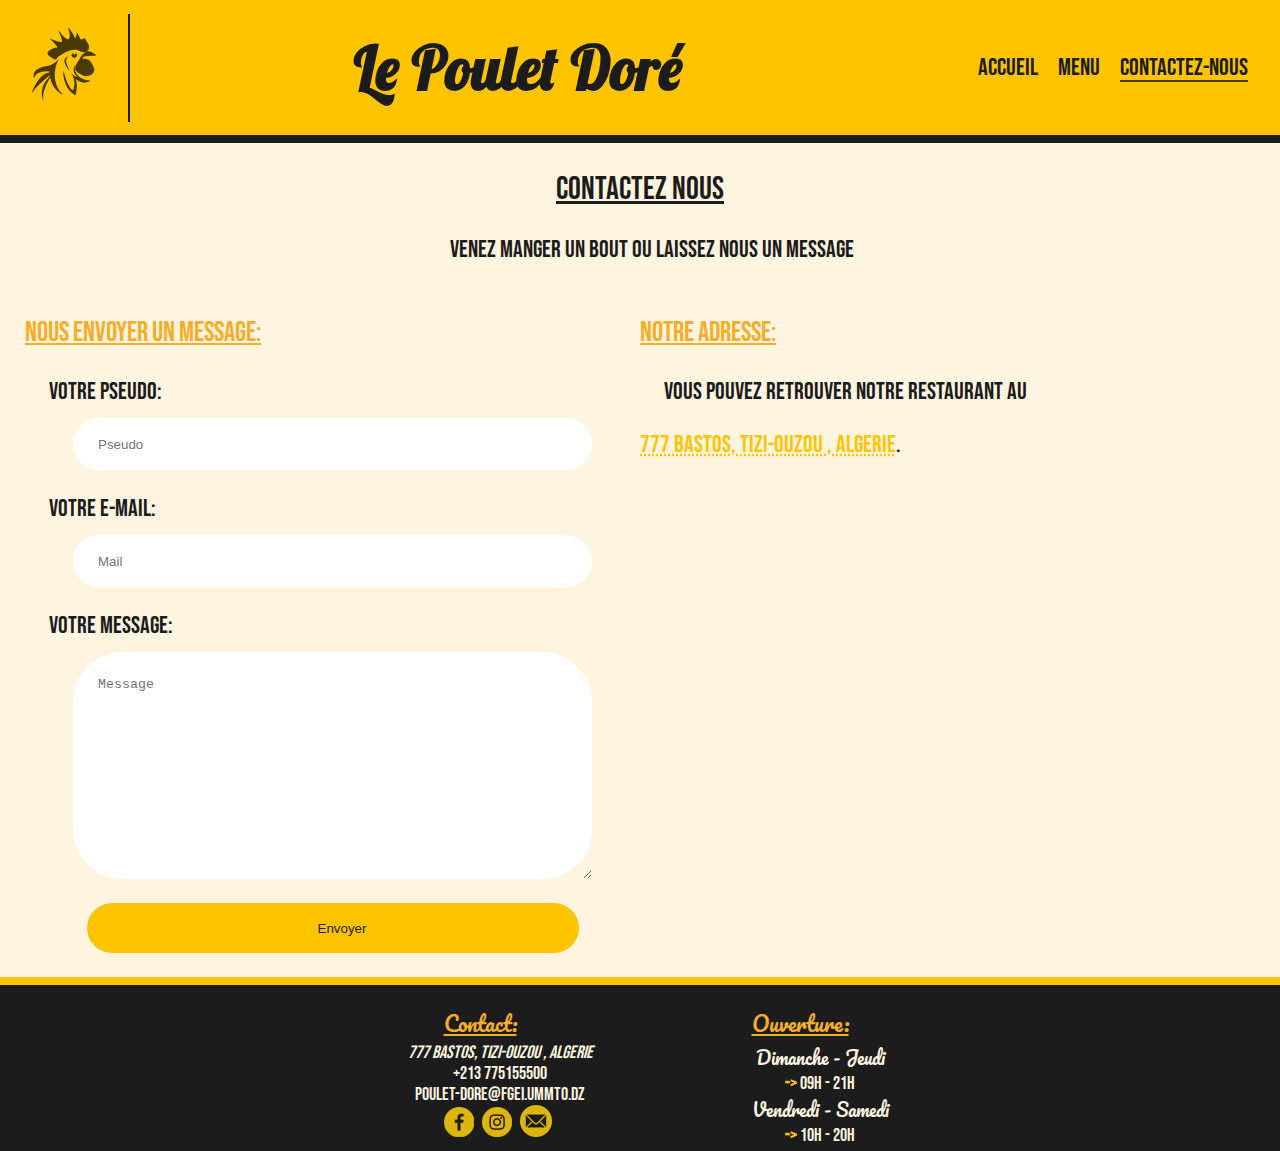
==== contact.html @ d04381cb "ajout d'un bouton" ====
<!DOCTYPE html>
<html lang="fr">

<head>
    <meta charset="UTF-8">
    <meta name="viewport" content="width=device-width, initial-scale=1.0">
    <link rel="stylesheet" href="style.css">
    <link rel="icon" href="images/logo_color.png" type="image/png">
    <title>Le Poulet Doré - Contactez nous</title>
</head>

<body>
    <header>
        <div class="left">
            <div class="logo">
                <a href="index.html" title="Appuyer pour pour aller à l'accueil">
                    <img src="images/logo.png" alt="Logo de notre restaurant">
                </a>
            </div>
            <hr>
        </div>

        <h1>Le Poulet Doré</h1>

        <nav>
            <ul>
                <li>
                    <a href="index.html">ACCUEIL</a>
                </li>
                <li>
                    <a href="menu.html">MENU</a>
                </li>
                <li>
                    <a class="selected" href="contact.html">CONTACTEZ-NOUS</a>
                </li>
            </ul>
        </nav>
    </header>

    <hr>

    <main>
        <section class="bienvenue">
            <h2>Contactez Nous</h2>
            <p>
                Venez manger un bout ou laissez nous un message
            </p>
        </section>

        <div class="contact">
            <section class="formulaire">
                <h3>Nous envoyer un message:</h3>
                <form action="recu.php">
                    <p>
                        <label for="username">Votre pseudo:</label>
                        <input name="username" type="text" placeholder="Pseudo">
                    </p>

                    <p>
                        <label for="mail">Votre e-mail:</label>
                        <input name="mail" type="text" placeholder="Mail">
                    </p>

                    <p>
                        <label for="message">Votre message:</label>
                        <textarea name="message" type="text" cols="5" placeholder="Message"></textarea>
                    </p>
                    <p>
                        <input type="button" value="Envoyer">
                    </p>
                </form>
            </section>

            <section class="emplacement">
                <h3>Notre adresse:</h3>
                <p>
                    Vous pouvez retrouver notre restaurant au <address> 777 bastos, Tizi-Ouzou , Algerie</address>.
                </p>
                <iframe id="map"
                    src="https://www.google.com/maps/embed?pb=!1m18!1m12!1m3!1d3199.100092275099!2d4.0558063!3d36.6961326!2m3!1f0!2f0!3f0!3m2!1i1024!2i768!4f13.1!3m3!1m2!1s0x128dc816c66438fb%3A0x390274960dacce78!2sD%C3%A9partement%20d&#39;informatique!5e0!3m2!1sfr!2sdz!4v1714844909234!5m2!1sfr!2sdz"
                    style="border:0;" allowfullscreen="" loading="lazy"
                    referrerpolicy="no-referrer-when-downgrade">
                </iframe>
            </section>
        </div>
    </main>

    <hr class="footer">

    <footer>
        <section class="contact">
            <h3>Contact:</h3>
            <ul>
                <li>
                    <a href="contact.html#map">
                        <address> 777 bastos, Tizi-Ouzou , Algerie</address>
                    </a>
                </li>
                <li>
                    +213 775155500
                </li>
                <li>
                    <a href="mailto:pouletdore@fgeiummto.dz" target="_blank">poulet-dore@fgei.ummto.dz</a>
                </li>
                <li class="social-icons">
                    <a href="https://fr-fr.facebook.com/login" target="_blank">
                        <img src="images/facebook.png" alt="Facebook">
                    </a>
                </li>
                <li class="social-icons">
                    <a href="https://www.instagram.com/accounts/login" target="_blank">
                        <img src="images/insta.png" alt="Instagram">
                    </a>
                </li>
                <li class="social-icons">
                    <a href="https://www.linkedin.com/login/fr" target="_blank">
                        <img src="images/gmail.png" alt="LinkedIn">
                    </a>
                </li>
            </ul>
        </section>
        <section class="horraire">
            <h3>Ouverture:</h3>
            <ul>
                <li class="semaine">
                    Dimanche - Jeudi
                </li>
                <li class="semaine">
                    <strong>-></strong> 09h - 21h
                </li>
                <li class="weekend">
                    Vendredi - Samedi
                </li>
                <li class="weekend">
                    <strong>-></strong> 10h - 20h
                </li>
            </ul>
        </section>
    </footer>
</body>

</html>
---- style.css ----
@import url('https://fonts.googleapis.com/css2?family=Bebas+Neue&family=Lobster&display=swap');
@import url('https://fonts.googleapis.com/css2?family=Pacifico&display=swap');

body {
    margin: 0;
    padding: 0;

    font-family: 'Bebas Neue', sans-serif;
    font-size: x-large;
    font-weight: normal;
    font-style: normal;
    color: #1c1c1c;
    background: #fff4e0;
    text-decoration: none;
}

header {
    display: flex;

    justify-content: space-between;

    background: #ffc400;
    width: 100%;
}

header h1 {
    font-style: normal;
    font-weight: bold;
    font-family: 'Lobster', sans-serif;
    margin: auto;
}

header nav {
    margin: auto 24px;
}

header nav li {
    display: inline;
    font-size: 24px;
    margin: 4px;
    padding: 4px;
}

header nav a {
    display: inline-block;
    position: relative;
    transition: 0.3s ease-in-out transform;
}

header nav a::after {
    content: '';
    position: absolute;

    bottom: 0;
    left: 50%;

    background: #000;
    width: 0;
    height: 2px;
    opacity: 0.7;

    transition: 0.3s ease-in-out width, 0.3s ease-in-out left;
}

header nav a:hover {
    text-decoration: none;
    transform: translateY(-3px);
}

header nav a:hover::after {
    width: 100%;
    left: 0;
}

header nav a.selected::after {
    width: 100%;
    left: 0;
}

header .left {
    display: flex;

    align-items: center;
}

header .left hr {
    padding: 0;
    height: 80%;
    border-right: 2px solid #1c1c1c;
}

main .slogan {
    position: relative;
    background: url(images/background_home.jpg);
    background-size: cover;
    background-position: center;
    background-repeat: no-repeat;
}

main .slogan div {
    display: flex;
    justify-content: center;
    text-align: center;

    width: 100%;
    
    backdrop-filter: blur(0);
    opacity: 0;
    transition: ease-out 1s opacity, ease-out 1s backdrop-filter;
    padding:200px 0;    
}

main .slogan:hover div, .slogan:hover .download{
    opacity: 1;
    backdrop-filter: blur(5px);
}
main .slogan .download {
    position: absolute;
    right: 0;
    bottom: 0;
    margin: 8px;
    opacity: 0;
    transition: ease-out 1s opacity;
}

main .presentation {
    margin: 24px;
}

main .presentation .contenu {
    display: grid;
}

main .presentation .contenu>section {
    margin: 12px;
    padding: 24px;
}


main .bienvenue {
    text-align: center;
}

main .contact {
    display: grid;
    margin: 25px;
}

main .contact .formulaire input,
main .contact .formulaire textarea {
    display: block;
    margin: 12px auto;
    width: 80%;
    padding-left: 25px;

    border: none;
    outline: none;

    color: #666;
    border-radius: 50px;
}

main .contact .formulaire input {
    height: 50px;
    font-weight: 500;
}

main .contact .formulaire input[type="button"] {
    color: #1c1c1c;
    background: #ffc400;
}

main .contact .formulaire textarea {
    height: 200px;
    padding-top: 25px;
}

main .contact .emplacement address{
    display: inline;

    text-decoration: dotted underline;
    color: #ffc400;
    font-style: normal;
}

main.menu {
    padding: 24px;
}

main.menu h2,
main.menu h3,
main.menu summary {
    text-align: center;
    font-family: 'Pacifico', cursive, sans-serif;
}

main.menu details summary::marker {
    display: none;
    content: "+";
    color: #1c1c1c;
}

main.menu details[open] summary::marker {
    display: none;
    content: "-";
}

main.menu summary {
    color: #f5ae2b;
    text-decoration: none;
}

main.menu details hr {
    width: 80%;
    margin: auto;
    height: 2px;
}

main.menu .bienvenue h3 {
    font-size: 30px;
    text-decoration: none;

    position: relative;
    top: 30px;
}

main.menu .bienvenue h3::before,
main.menu .bienvenue h3::after {
    content: "-";
}

main.menu .bienvenue em {
    display: block;
    color: #1c1c1c;
    font-family: 'Lobster', sans-serif;
    font-style: normal;
    font-size: 55px;

    position: relative;
    bottom: 25px;
}

footer {
    display: grid;

    background: #1c1c1c;
    font-size: large;
    color: #fff4e0;
}

footer a {
    color: #fff4e0;
}

footer h3 {
    font-family: 'Pacifico', cursive, sans-serif;
}

footer ul,
footer h3 {
    text-align: center;
    margin: 0;
}

footer p {
    text-indent: 0;
}

footer section {
    margin: 20px auto 5px;
}

footer .contact .social-icons {
    display: inline-block;
    margin-right: 5px;
}

footer .horraire ul>li:nth-child(2n+1) {
    font-family: 'Pacifico', cursive, sans-serif;
}

h2,
h3, summary {
    font-style: normal;
    font-weight: 500;
    text-decoration: underline;
}

h2 {
    font-size: xx-large;
}

h3, em {
    color: #f5ae2b;
}

em {
    font-style: oblique;
    font-weight: bold;
}

strong {
    color: #ffc400;
    font-weight: bold;
}

p {
    text-indent: 24px;
}

a {
    color: #1c1c1c;
    text-decoration: none;
}

a:hover {
    opacity: 0.7;
    text-decoration: underline;
}

hr {
    border: none;
    height: 8px;
    margin: 0;

    background: #1c1c1c;
}

hr.footer {
    background: #ffc400;
}

ul {
    list-style-type: none;
}

/* Laptops et Ordinateurs de bureaux */
@media only screen and (min-width: 992px) {
    header h1 {
        font-size: 60px;
    }

    main .presentation .contenu {
        grid-template-columns: auto auto auto;
    }

    main .a-propos,
    main .specialite {
        border-right: 2px #1c1c1c solid;
    }

    main .slogan div {
        font-size: 45px;
    }

    main .contact {
        grid-template-columns: 25% 25% 25% 25%;
        
        margin: 0 25px;
    }

    main .contact .formulaire {
        grid-column: 1 / 3;
    }

    main .contact .emplacement {
        grid-column: 3 / 5;
    }

    main .contact .emplacement #map {
        width: 600px;
        height: 400px;
    }

    footer {
        grid-template-columns: 25% 25% 25% 25%;
    }
    
    footer .contact {
        grid-column: 2 / 3;
    }

    footer .horraire {
        grid-column: 3 / 4;
    }
}

/* Tablettes et grand telephones */
@media only screen and (min-width: 750px) and (max-width: 992px) {
    header h1 {
        font-size: 45px;
    }

    header nav{
        display: none;
    }
    
    main .presentation .contenu {
        grid-template-columns: auto auto;
    }

    main .a-propos {
        border-right: 2px #1c1c1c solid;
    }

    main .evenement {
        border-top: 2px #1c1c1c solid;
        grid-column: 1/3;
    }

    main .slogan div {
        font-size: 45px;
    }

    main .contact {
        grid-template-columns: auto;
        
        margin-left: 25%;
    }

    main .contact .emplacement #map {
        width: 300px;
        height: 300px;
    }

    footer {
        grid-template-columns: auto auto;
    }
}

/* Petit telephones */
@media only screen and (max-width: 750px) {
    header h1 {
        font-size: 40px;
    }

    header nav{
        display: none;
    }

    header .left img{
        max-width: 72px;
        max-height: auto;
    }

    main .presentation .contenu {
        grid-template-columns: auto;
    }

    main .a-propos {
        border-bottom: 2px #1c1c1c solid;
    }

    main .evenement {
        border-top: 2px #1c1c1c solid;
    }

    main .slogan div {
        font-size: 30px;
    }

    main .contact {
        grid-template-columns: auto;
        
        margin-left: 5%;
    }

    main .emplacement #map {
        width: 350px;
        height: 350px;
    }

    footer {
        grid-template-columns: auto;
    }
}
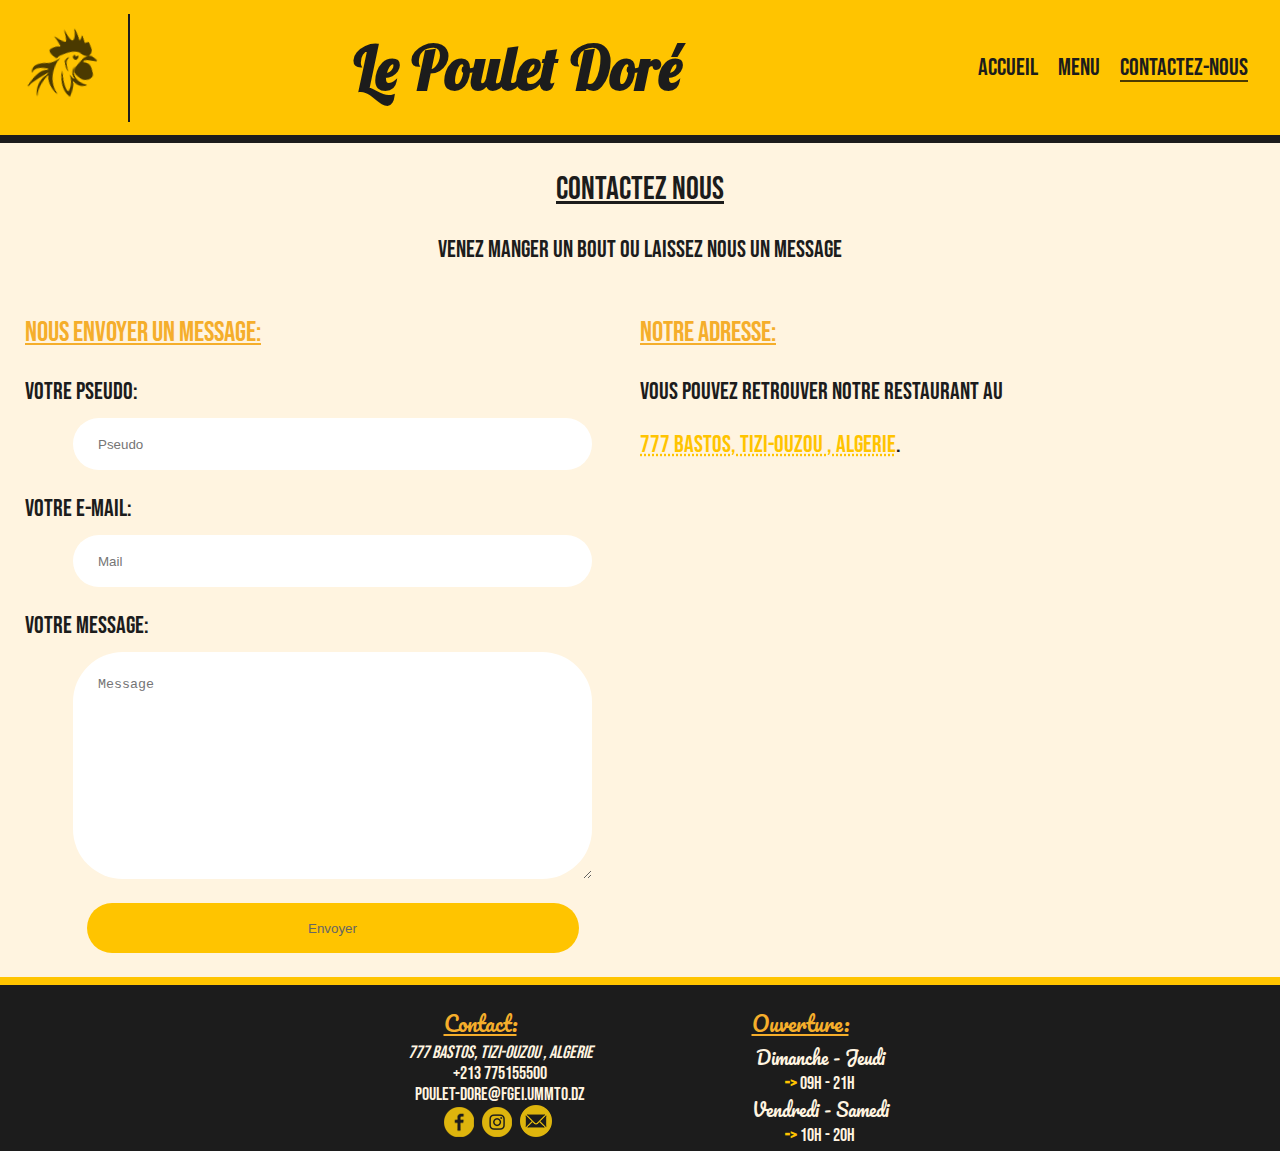
==== commit c69f08f7: "Ajout d'une nav barre pour telephone" ====
--- a/contact.html
+++ b/contact.html
@@ -21,8 +21,13 @@
         </div>
 
         <h1>Le Poulet Doré</h1>
+<nav class="small-device">
+    <div class="element"></div>
+    <div class="element"></div>
+    <div class="element"></div>
+</nav>
 
-        <nav>
+<nav class="big-device">
             <ul>
                 <li>
                     <a href="index.html">ACCUEIL</a>
@@ -50,7 +55,7 @@
         <div class="contact">
             <section class="formulaire">
                 <h3>Nous envoyer un message:</h3>
-                <form action="recu.php">
+                <form action="recu.html" method="get">
                     <p>
                         <label for="username">Votre pseudo:</label>
                         <input name="username" type="text" placeholder="Pseudo">
@@ -66,7 +71,7 @@
                         <textarea name="message" type="text" cols="5" placeholder="Message"></textarea>
                     </p>
                     <p>
-                        <input type="button" value="Envoyer">
+                        <input type="submit" value="Envoyer">
                     </p>
                 </form>
             </section>
--- a/style.css
+++ b/style.css
@@ -1,5 +1,9 @@
 @import url('https://fonts.googleapis.com/css2?family=Bebas+Neue&family=Lobster&display=swap');
 @import url('https://fonts.googleapis.com/css2?family=Pacifico&display=swap');
+
+html {
+    scroll-behavior: smooth;
+}
 
 body {
     margin: 0;
@@ -30,15 +34,24 @@
     margin: auto;
 }
 
-header nav {
-    margin: auto 24px;
-}
-
-header nav li {
-    display: inline;
-    font-size: 24px;
-    margin: 4px;
-    padding: 4px;
+header .left {
+    display: flex;
+    align-items: center;
+}
+
+header .left img {
+    transform: rotateY(0);
+    transition: transform ease-out .5s;
+}
+
+header .left img:hover {
+    transform: rotate(370deg);
+}
+
+header .left hr {
+    padding: 0;
+    height: 80%;
+    border-right: 2px solid #1c1c1c;
 }
 
 header nav a {
@@ -62,6 +75,11 @@
     transition: 0.3s ease-in-out width, 0.3s ease-in-out left;
 }
 
+header nav a.selected::after {
+    width: 100%;
+    left: 0;
+}
+
 header nav a:hover {
     text-decoration: none;
     transform: translateY(-3px);
@@ -72,55 +90,40 @@
     left: 0;
 }
 
-header nav a.selected::after {
-    width: 100%;
-    left: 0;
-}
-
-header .left {
-    display: flex;
-
-    align-items: center;
-}
-
-header .left hr {
-    padding: 0;
-    height: 80%;
-    border-right: 2px solid #1c1c1c;
-}
-
 main .slogan {
-    position: relative;
-    background: url(images/background_home.jpg);
+    background: url(images/background-home2.png);
     background-size: cover;
     background-position: center;
     background-repeat: no-repeat;
+
+    position: relative;
+
 }
 
 main .slogan div {
-    display: flex;
-    justify-content: center;
+
     text-align: center;
 
-    width: 100%;
-    
     backdrop-filter: blur(0);
     opacity: 0;
     transition: ease-out 1s opacity, ease-out 1s backdrop-filter;
-    padding:200px 0;    
-}
-
-main .slogan:hover div, .slogan:hover .download{
+    padding: 200px 0;
+}
+
+main .slogan:hover div,
+.slogan:hover .download {
     opacity: 1;
     backdrop-filter: blur(5px);
-}
+
+}
+
 main .slogan .download {
     position: absolute;
-    right: 0;
-    bottom: 0;
-    margin: 8px;
+    ;
+    bottom: 4px;
+    right: 4px;
     opacity: 0;
-    transition: ease-out 1s opacity;
+    transition: ease-out 1s opacity, ease-out 1s backdrop-filter;
 }
 
 main .presentation {
@@ -135,7 +138,6 @@
     margin: 12px;
     padding: 24px;
 }
-
 
 main .bienvenue {
     text-align: center;
@@ -165,17 +167,27 @@
     font-weight: 500;
 }
 
-main .contact .formulaire input[type="button"] {
-    color: #1c1c1c;
-    background: #ffc400;
-}
+
 
 main .contact .formulaire textarea {
     height: 200px;
     padding-top: 25px;
 }
 
-main .contact .emplacement address{
+main.recu {
+    padding: 8% 0;
+}
+
+main.recu p {
+    width: 83%;
+    padding: 10px 20px;
+    margin: 25px;
+    background: #f5ae2b;
+
+    border-radius: 25px;
+}
+
+main .contact .emplacement address {
     display: inline;
 
     text-decoration: dotted underline;
@@ -183,8 +195,58 @@
     font-style: normal;
 }
 
-main.menu {
-    padding: 24px;
+main .contact .emplacement #map {
+    border-radius: 25px;
+}
+
+main.menu .propositions {
+    display: flex;
+    flex-direction: column;
+}
+
+main.menu .propositions input[type="number"] {
+    margin: 8px;
+    width: 15px;
+    padding: 8px;
+    text-align: center;
+
+    -moz-appearance: textfield;
+    appearance: textfield;
+    background: #fff;
+
+    outline: none;
+    border: none;
+    border-radius: 25px;
+
+    position: relative;
+    bottom: 3px;
+}
+
+main.menu .propositions input[type="number"]::-webkit-inner-spin-button,
+main.menu .propositions input[type="number"]::-webkit-outer-spin-button {
+    -webkit-appearance: none;
+}
+
+main.menu .propositions input[type="submit"] {
+    position: relative;
+    left: calc(50% - 70px);
+}
+
+main.menu details em {
+    display: block;
+    font-size: 15px;
+    font-family: 'Pacifico', cursive, sans-serif;
+    font-style: normal;
+}
+
+main.menu details em::before {
+    content: "(";
+    font-family: 'Lobster', sans-serif;
+}
+
+main.menu details em::after {
+    content: ")";
+    font-family: 'Lobster', sans-serif;
 }
 
 main.menu h2,
@@ -194,35 +256,52 @@
     font-family: 'Pacifico', cursive, sans-serif;
 }
 
+main.menu details summary {
+    color: #f5ae2b;
+    transition: .5s ease-in-out transform;
+    cursor: pointer;
+    text-decoration: none;
+}
+
+main.menu details summary:hover {
+    transform: translateY(-5px);
+}
+
 main.menu details summary::marker {
-    display: none;
     content: "+";
     color: #1c1c1c;
 }
 
 main.menu details[open] summary::marker {
-    display: none;
     content: "-";
 }
 
-main.menu summary {
-    color: #f5ae2b;
-    text-decoration: none;
-}
-
-main.menu details hr {
-    width: 80%;
-    margin: auto;
-    height: 2px;
+main.menu details li {
+    display: flex;
+    justify-content: space-between;
+
+    margin-right: 24px;
+}
+
+main.menu .bienvenue {
+    background: #fff4e0;
+    position: relative;
+
+    margin: 30px 0;
+    height: 100px;
 }
 
 main.menu .bienvenue h3 {
     font-size: 30px;
     text-decoration: none;
-
-    position: relative;
-    top: 30px;
-}
+    position: absolute;
+    margin: 0;
+
+    top: 0;
+    left: calc(50% - 86px);
+}
+
+
 
 main.menu .bienvenue h3::before,
 main.menu .bienvenue h3::after {
@@ -236,8 +315,9 @@
     font-style: normal;
     font-size: 55px;
 
-    position: relative;
-    bottom: 25px;
+    position: absolute;
+    left: calc(50% - 122px);
+    bottom: 0;
 }
 
 footer {
@@ -249,7 +329,7 @@
 }
 
 footer a {
-    color: #fff4e0;
+    color: inherit;
 }
 
 footer h3 {
@@ -262,10 +342,6 @@
     margin: 0;
 }
 
-footer p {
-    text-indent: 0;
-}
-
 footer section {
     margin: 20px auto 5px;
 }
@@ -280,7 +356,8 @@
 }
 
 h2,
-h3, summary {
+h3,
+summary {
     font-style: normal;
     font-weight: 500;
     text-decoration: underline;
@@ -290,7 +367,8 @@
     font-size: xx-large;
 }
 
-h3, em {
+h3,
+em {
     color: #f5ae2b;
 }
 
@@ -304,8 +382,8 @@
     font-weight: bold;
 }
 
-p {
-    text-indent: 24px;
+strong.special {
+    text-decoration: underline;
 }
 
 a {
@@ -334,12 +412,53 @@
     list-style-type: none;
 }
 
+input[type="submit"] {
+    color: #1c1c1c;
+    background: #ffc400;
+    cursor: pointer;
+    display: block;
+
+    margin: 12px auto;
+    padding: 10px 25px;
+
+    border: none;
+    outline: none;
+    border-radius: 50px;
+}
+
+input[type="submit"]:hover {
+    background: #f5ae2b;
+}
+
+input[type="submit"]:active {
+    background: #f39f46;
+}
+
 /* Laptops et Ordinateurs de bureaux */
 @media only screen and (min-width: 992px) {
     header h1 {
         font-size: 60px;
     }
 
+    header .nav-container {
+        margin: auto 0;
+    }
+
+    header nav.big-device {
+        margin: auto 24px;
+    }
+
+    header nav.big-device li {
+        display: inline;
+        font-size: 24px;
+        margin: 4px;
+        padding: 4px;
+    }
+
+    nav.small-device {
+        display: none;
+    }
+
     main .presentation .contenu {
         grid-template-columns: auto auto auto;
     }
@@ -355,7 +474,7 @@
 
     main .contact {
         grid-template-columns: 25% 25% 25% 25%;
-        
+
         margin: 0 25px;
     }
 
@@ -368,14 +487,14 @@
     }
 
     main .contact .emplacement #map {
-        width: 600px;
+        width: 490px;
         height: 400px;
     }
 
     footer {
         grid-template-columns: 25% 25% 25% 25%;
     }
-    
+
     footer .contact {
         grid-column: 2 / 3;
     }
@@ -386,15 +505,84 @@
 }
 
 /* Tablettes et grand telephones */
-@media only screen and (min-width: 750px) and (max-width: 992px) {
+@media only screen and (min-width: 750px) and (max-width: 991px) {
     header h1 {
-        font-size: 45px;
-    }
-
-    header nav{
+        font-size: 40px;
+    }
+
+    header .nav-container {
+        position: relative;
+        width: 20%;
+    }
+
+    header nav.big-device {
         display: none;
-    }
-    
+        position: absolute;
+        z-index: 2;
+        top: 100%;
+        right: 20px;
+        background: #fff4e0;
+        width: 100%;
+        border-radius: 0 0 25px 25px;
+        text-align: center;
+    }
+
+    header nav.big-device ul {
+        margin: 5px;
+        padding: 5px;
+    }
+
+    header nav.big-device a {
+        margin: 7px 0;
+    }
+
+    header nav.small-device {
+        background-color: #fff4e0;
+        width: 100%;
+        height: 80%;
+        border-radius: 50px;
+        position: relative;
+        right: 20px;
+        transition: transform ease-in-out .1s;
+    }
+
+    header nav.small-device .element {
+        height: 14%;
+        width: 50%;
+        border-radius: 50px;
+        top: 10px;
+        position: relative;
+
+        margin: 10px auto;
+        background: #f5ae2b;
+
+        transition: transform ease-in-out .3s;
+    }
+
+    header nav.small-device:hover .element:first-child {
+        transform: translateY(5px);
+    }
+
+    header nav.small-device:hover .element:nth-child(3) {
+        transform: translateY(-5px);
+    }
+
+    header .nav-container:hover nav.small-device {
+        transform: translateY(10px);
+        border-radius: 25px 25px 0 0;
+    }
+
+    header .nav-container:hover nav.big-device {
+        display: block;
+        border-bottom: solid 1px #1c1c1c;
+        border-left: solid 1px #1c1c1c;
+    }
+
+    header .left img {
+        max-width: 72px;
+        max-height: auto;
+    }
+
     main .presentation .contenu {
         grid-template-columns: auto auto;
     }
@@ -414,13 +602,13 @@
 
     main .contact {
         grid-template-columns: auto;
-        
-        margin-left: 25%;
+
+        margin-left: 5%;
     }
 
     main .contact .emplacement #map {
-        width: 300px;
-        height: 300px;
+        width: 550px;
+        height: 400px;
     }
 
     footer {
@@ -429,16 +617,80 @@
 }
 
 /* Petit telephones */
-@media only screen and (max-width: 750px) {
+@media only screen and (max-width: 749px) {
     header h1 {
         font-size: 40px;
     }
 
-    header nav{
+    header .nav-container {
+        position: relative;
+        width: 20%;
+    }
+
+    header nav.big-device {
         display: none;
-    }
-
-    header .left img{
+        position: absolute;
+        z-index: 2;
+        top: 100%;
+        right: 20px;
+        background: #fff4e0;
+        width: 100%;
+        border-radius: 0 0 25px 25px;
+        text-align: center;
+    }
+
+    header nav.big-device ul {
+        margin: 5px;
+        padding: 5px;
+    }
+
+    header nav.big-device a {
+        margin: 7px 0;
+    }
+
+    header nav.small-device {
+        background-color: #fff4e0;
+        width: 100%;
+        height: 80%;
+        border-radius: 50px;
+        position: relative;
+        right: 20px;
+        transition: transform ease-in-out .1s;
+    }
+
+    header nav.small-device .element {
+        height: 14%;
+        width: 50%;
+        border-radius: 50px;
+        top: 10px;
+        position: relative;
+
+        margin: 10px auto;
+        background: #f5ae2b;
+
+        transition: transform ease-in-out .3s;
+    }
+
+    header nav.small-device:hover .element:first-child {
+        transform: translateY(5px);
+    }
+
+    header nav.small-device:hover .element:nth-child(3) {
+        transform: translateY(-5px);
+    }
+
+    header .nav-container:hover nav.small-device {
+        transform: translateY(10px);
+        border-radius: 25px 25px 0 0;
+    }
+
+    header .nav-container:hover nav.big-device {
+        display: block;
+        border-bottom: solid 1px #1c1c1c;
+        border-left: solid 1px #1c1c1c;
+    }
+
+    header .left img {
         max-width: 72px;
         max-height: auto;
     }
@@ -461,7 +713,7 @@
 
     main .contact {
         grid-template-columns: auto;
-        
+
         margin-left: 5%;
     }
 
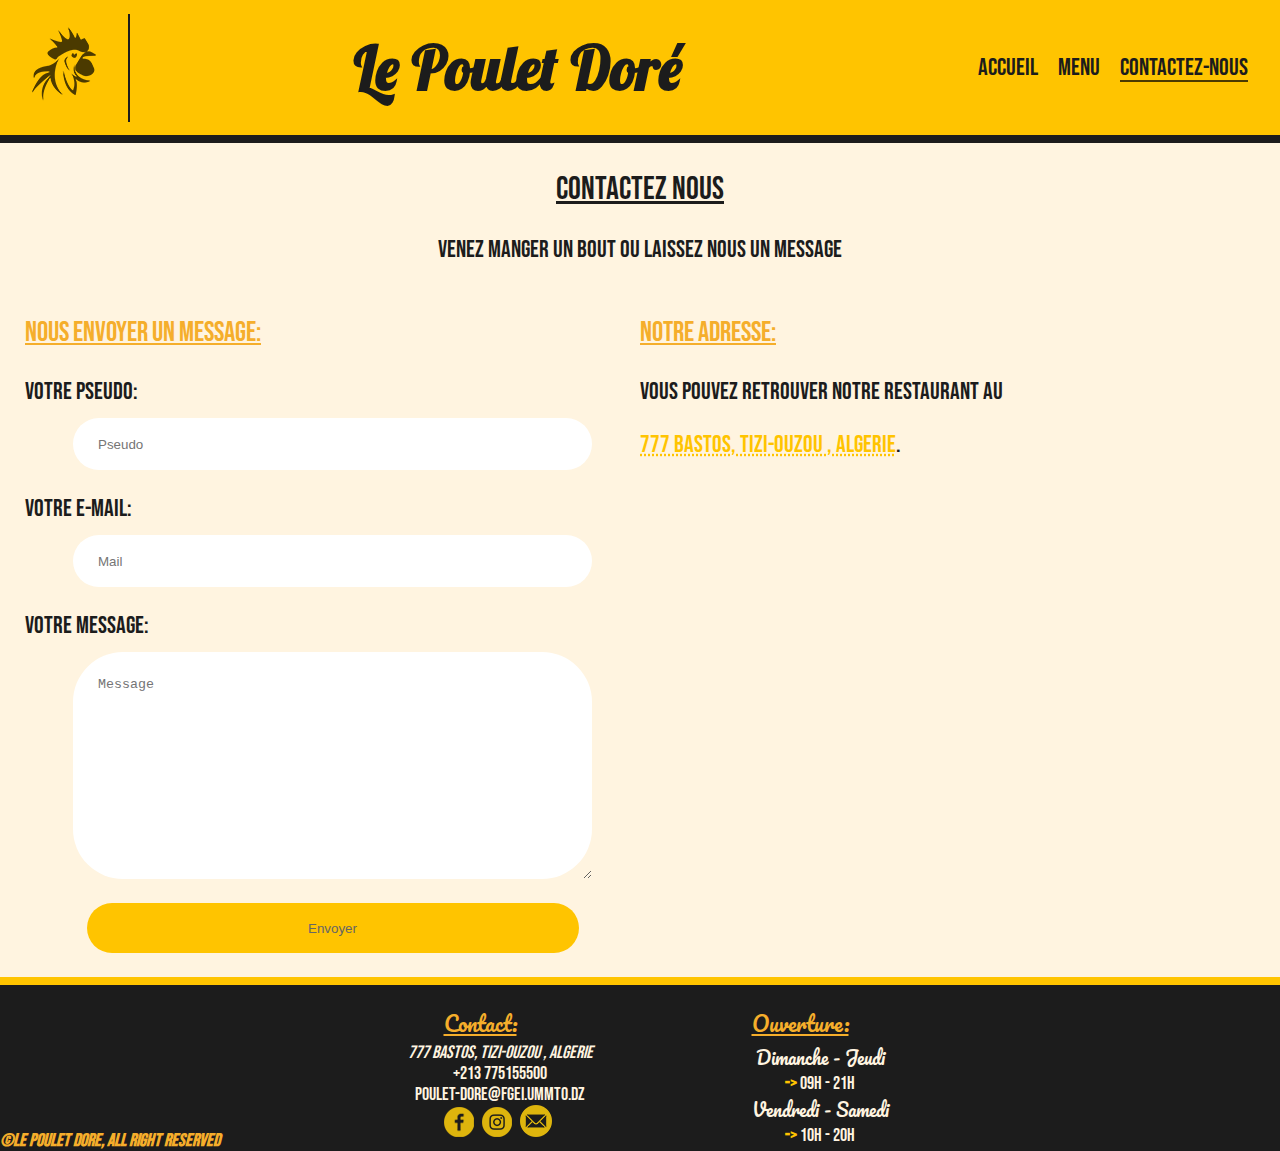
==== commit 1189e341: "tchopa mi pola" ====
--- a/contact.html
+++ b/contact.html
@@ -21,25 +21,26 @@
         </div>
 
         <h1>Le Poulet Doré</h1>
-<nav class="small-device">
-    <div class="element"></div>
-    <div class="element"></div>
-    <div class="element"></div>
-</nav>
+        <div class="nav-container">
+            <nav class="small-device">
+                <div class="element"></div>
+                <div class="element"></div>
+                <div class="element"></div>
+            </nav>
 
-<nav class="big-device">
-            <ul>
-                <li>
-                    <a href="index.html">ACCUEIL</a>
-                </li>
-                <li>
-                    <a href="menu.html">MENU</a>
-                </li>
-                <li>
-                    <a class="selected" href="contact.html">CONTACTEZ-NOUS</a>
-                </li>
-            </ul>
-        </nav>
+            <nav class="big-device">
+                <ul>
+                    <li>
+                        <a href="index.html">ACCUEIL</a>
+                    </li>
+                    <li>
+                        <a href="menu.html">MENU</a>
+                    </li>
+                    <li>
+                        <a class="selected" href="contact.html">CONTACTEZ-NOUS</a>
+                    </li>
+                </ul>
+            </nav>
     </header>
 
     <hr>
@@ -79,12 +80,12 @@
             <section class="emplacement">
                 <h3>Notre adresse:</h3>
                 <p>
-                    Vous pouvez retrouver notre restaurant au <address> 777 bastos, Tizi-Ouzou , Algerie</address>.
+                    Vous pouvez retrouver notre restaurant au
+                <address> 777 bastos, Tizi-Ouzou , Algerie</address>.
                 </p>
                 <iframe id="map"
                     src="https://www.google.com/maps/embed?pb=!1m18!1m12!1m3!1d3199.100092275099!2d4.0558063!3d36.6961326!2m3!1f0!2f0!3f0!3m2!1i1024!2i768!4f13.1!3m3!1m2!1s0x128dc816c66438fb%3A0x390274960dacce78!2sD%C3%A9partement%20d&#39;informatique!5e0!3m2!1sfr!2sdz!4v1714844909234!5m2!1sfr!2sdz"
-                    style="border:0;" allowfullscreen="" loading="lazy"
-                    referrerpolicy="no-referrer-when-downgrade">
+                    style="border:0;" allowfullscreen="" loading="lazy" referrerpolicy="no-referrer-when-downgrade">
                 </iframe>
             </section>
         </div>
@@ -124,6 +125,7 @@
                 </li>
             </ul>
         </section>
+        <em>&COPY;<a href="index.html">Le Poulet dore</a>, All Right Reserved</em>
         <section class="horraire">
             <h3>Ouverture:</h3>
             <ul>
--- a/style.css
+++ b/style.css
@@ -39,15 +39,6 @@
     align-items: center;
 }
 
-header .left img {
-    transform: rotateY(0);
-    transition: transform ease-out .5s;
-}
-
-header .left img:hover {
-    transform: rotate(370deg);
-}
-
 header .left hr {
     padding: 0;
     height: 80%;
@@ -91,7 +82,7 @@
 }
 
 main .slogan {
-    background: url(images/background-home2.png);
+    background: url(images/background-home.png);
     background-size: cover;
     background-position: center;
     background-repeat: no-repeat;
@@ -167,8 +158,6 @@
     font-weight: 500;
 }
 
-
-
 main .contact .formulaire textarea {
     height: 200px;
     padding-top: 25px;
@@ -204,22 +193,46 @@
     flex-direction: column;
 }
 
-main.menu .propositions input[type="number"] {
-    margin: 8px;
-    width: 15px;
+main.menu details>ul {
+    padding: 0;
+}
+
+main.menu .propositions input[type="number"],
+main.menu details>ul>li .bas input[type="button"] {
+    margin: 8px 0;
     padding: 8px;
-    text-align: center;
-
+
+    background: #fff;
+
+    outline: none;
+    border: none;
+
+    position: relative;
+    bottom: 3px;
+}
+
+main.menu details>ul>li .bas input[type="number"] {
     -moz-appearance: textfield;
     appearance: textfield;
-    background: #fff;
-
-    outline: none;
-    border: none;
-    border-radius: 25px;
-
-    position: relative;
-    bottom: 3px;
+    text-align: center;
+    width: 15px;
+}
+
+main.menu details>ul>li .bas input[type="number"]:disabled{
+    color: #1c1c1c;
+}
+main.menu details>ul>li .bas input[type="button"]{
+    cursor: pointer;
+}
+
+main.menu details>ul>li .bas input[type="button"]:first-child {
+    left: 10px;
+    border-radius: 25px 0 0 25px;
+}
+
+main.menu details>ul>li .bas input[type="button"]:last-child {
+    right: 10px;
+    border-radius: 0 25px 25px 0;
 }
 
 main.menu .propositions input[type="number"]::-webkit-inner-spin-button,
@@ -228,25 +241,20 @@
 }
 
 main.menu .propositions input[type="submit"] {
-    position: relative;
-    left: calc(50% - 70px);
+    width: 300px;
+    height: 50px;
 }
 
 main.menu details em {
     display: block;
+    text-align: center;
     font-size: 15px;
     font-family: 'Pacifico', cursive, sans-serif;
     font-style: normal;
-}
-
-main.menu details em::before {
-    content: "(";
-    font-family: 'Lobster', sans-serif;
-}
-
-main.menu details em::after {
-    content: ")";
-    font-family: 'Lobster', sans-serif;
+    margin: 0 50px;
+
+    position: absolute;
+    top: 35%;
 }
 
 main.menu h2,
@@ -256,6 +264,10 @@
     font-family: 'Pacifico', cursive, sans-serif;
 }
 
+main.menu details strong {
+    color: #f5ae2b;
+}
+
 main.menu details summary {
     color: #f5ae2b;
     transition: .5s ease-in-out transform;
@@ -276,12 +288,78 @@
     content: "-";
 }
 
-main.menu details li {
+main.menu details>ul {
     display: flex;
-    justify-content: space-between;
-
-    margin-right: 24px;
-}
+    flex-wrap: wrap;
+    justify-content: center;
+    position: relative;
+}
+
+main.menu details>ul>li {
+    background-color: #ffebcc;
+    perspective: 1000px;
+
+    width: 300px;
+    height: 300px;
+    border-radius: 25px;
+    text-align: center;
+    margin: 10px 5px;
+
+    position: relative;
+    transform-style: preserve-3d;
+
+    transition: box-shadow ease-in-out .3s,
+        transform ease-in-out .5s;
+}
+
+main.menu details>ul>li:hover {
+    transform: translateY(-7px) rotateY(180deg);
+    box-shadow: 0 7px #504f4f;
+}
+
+main.menu details>ul>li .flip-card-avant,
+main.menu details>ul>li .flip-card-avant img,
+main.menu details>ul>li .flip-card-arriere {
+    border-radius: 25px;
+}
+
+main.menu details>ul>li .flip-card-avant,
+main.menu details>ul>li:hover .flip-card-arriere {
+    position: absolute;
+    width: 100%;
+    height: 100%;
+    -webkit-backface-visibility: hidden;
+    backface-visibility: hidden;
+}
+
+main.menu details>ul>li .flip-card-avant {
+    transition: opacity .5s ease-in-out;
+    opacity: 1
+}
+
+main.menu details>ul>li:hover .flip-card-avant {
+    opacity: 0;
+}
+
+main.menu details>ul>li .flip-card-arriere {
+    opacity: 0;
+    transition: display .5s ease-in-out;
+}
+
+main.menu details>ul>li:hover .flip-card-arriere {
+    opacity: 1;
+    transform: rotateY(180deg);
+}
+
+main.menu details>ul>li h3 {
+    color: #1c1c1c;
+}
+main.menu details>ul>li .bas {
+    position: absolute;
+    bottom: 0;
+    left: calc(50% - 45px);
+}
+
 
 main.menu .bienvenue {
     background: #fff4e0;
@@ -353,6 +431,11 @@
 
 footer .horraire ul>li:nth-child(2n+1) {
     font-family: 'Pacifico', cursive, sans-serif;
+}
+
+footer em{
+    position: absolute;
+    margin-top: 145px;
 }
 
 h2,
@@ -538,7 +621,7 @@
 
     header nav.small-device {
         background-color: #fff4e0;
-        width: 100%;
+        width: 135px;
         height: 80%;
         border-radius: 50px;
         position: relative;
@@ -619,7 +702,7 @@
 /* Petit telephones */
 @media only screen and (max-width: 749px) {
     header h1 {
-        font-size: 40px;
+        font-size: 30px;
     }
 
     header .nav-container {
@@ -650,7 +733,7 @@
 
     header nav.small-device {
         background-color: #fff4e0;
-        width: 100%;
+        width: 80px;
         height: 80%;
         border-radius: 50px;
         position: relative;
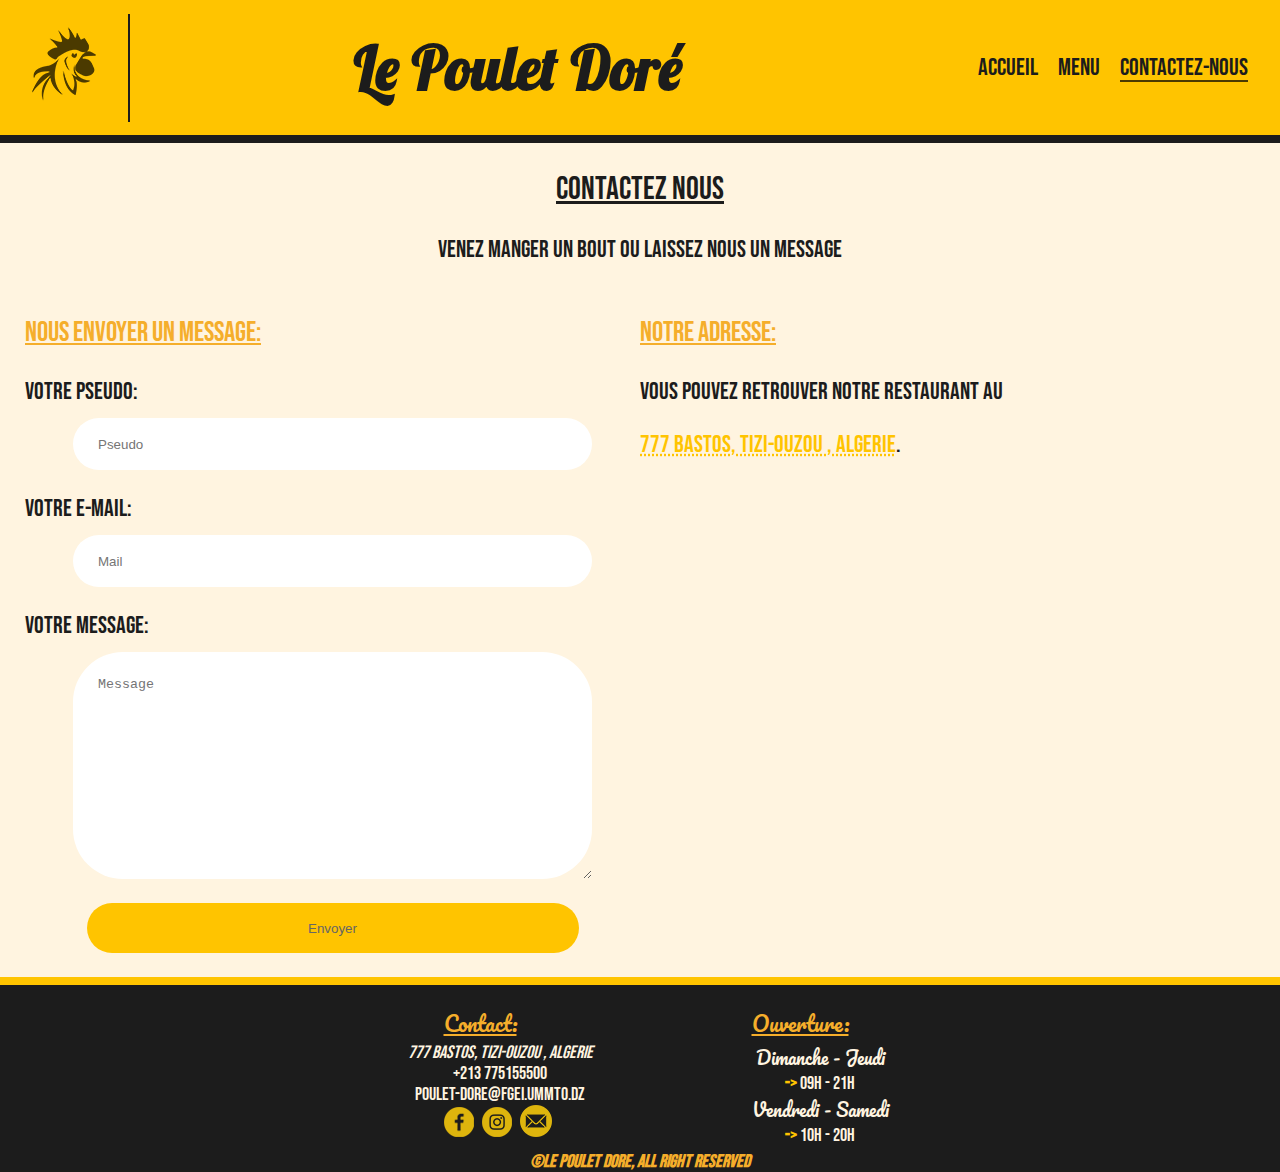
==== commit baed497c: "copyright" ====
--- a/contact.html
+++ b/contact.html
@@ -92,7 +92,7 @@
     </main>
 
     <hr class="footer">
-
+    
     <footer>
         <section class="contact">
             <h3>Contact:</h3>
@@ -125,7 +125,6 @@
                 </li>
             </ul>
         </section>
-        <em>&COPY;<a href="index.html">Le Poulet dore</a>, All Right Reserved</em>
         <section class="horraire">
             <h3>Ouverture:</h3>
             <ul>
@@ -143,7 +142,9 @@
                 </li>
             </ul>
         </section>
+    
+        <em>&COPY;<a href="index.html">Le Poulet dore</a>, All Right Reserved</em>
     </footer>
-</body>
-
-</html>+    </body>
+    
+    </html>--- a/style.css
+++ b/style.css
@@ -297,8 +297,6 @@
 
 main.menu details>ul>li {
     background-color: #ffebcc;
-    perspective: 1000px;
-
     width: 300px;
     height: 300px;
     border-radius: 25px;
@@ -306,21 +304,38 @@
     margin: 10px 5px;
 
     position: relative;
-    transform-style: preserve-3d;
 
     transition: box-shadow ease-in-out .3s,
         transform ease-in-out .5s;
 }
 
 main.menu details>ul>li:hover {
-    transform: translateY(-7px) rotateY(180deg);
+    transform: translateY(-7px);
     box-shadow: 0 7px #504f4f;
+}
+
+main.menu details>ul>li .flip-card-interne {
+    position: absolute;
+    transform-style: preserve-3d;
+    perspective: 1000px;
+
+    width: 300px;
+    height: 300px;
+
+    transition: transform ease-in-out .3s;
+    bottom: 0;
+}
+
+main.menu details>ul>li:hover .flip-card-interne{
+    transform: rotateY(180deg);
 }
 
 main.menu details>ul>li .flip-card-avant,
 main.menu details>ul>li .flip-card-avant img,
 main.menu details>ul>li .flip-card-arriere {
     border-radius: 25px;
+    -webkit-backface-visibility: hidden;
+    backface-visibility: hidden;
 }
 
 main.menu details>ul>li .flip-card-avant,
@@ -328,26 +343,19 @@
     position: absolute;
     width: 100%;
     height: 100%;
-    -webkit-backface-visibility: hidden;
-    backface-visibility: hidden;
-}
-
-main.menu details>ul>li .flip-card-avant {
-    transition: opacity .5s ease-in-out;
-    opacity: 1
 }
 
 main.menu details>ul>li:hover .flip-card-avant {
-    opacity: 0;
+    visibility: hidden;
+    box-shadow: 0 7px #504f4f;
 }
 
 main.menu details>ul>li .flip-card-arriere {
-    opacity: 0;
-    transition: display .5s ease-in-out;
+    visibility: hidden;
 }
 
 main.menu details>ul>li:hover .flip-card-arriere {
-    opacity: 1;
+    visibility: visible;
     transform: rotateY(180deg);
 }
 
@@ -399,6 +407,7 @@
 }
 
 footer {
+    position: relative;
     display: grid;
 
     background: #1c1c1c;
@@ -434,8 +443,7 @@
 }
 
 footer em{
-    position: absolute;
-    margin-top: 145px;
+    margin: auto;
 }
 
 h2,
@@ -584,6 +592,13 @@
 
     footer .horraire {
         grid-column: 3 / 4;
+    }
+
+    footer em {
+        position: relative;
+        grid-column: 2 / 3;
+        grid-row: 2 / 3;
+        left: 50%;
     }
 }
 
@@ -697,6 +712,11 @@
     footer {
         grid-template-columns: auto auto;
     }
+
+    footer em {
+        position:relative;
+        left: 50%
+    }
 }
 
 /* Petit telephones */
@@ -808,4 +828,9 @@
     footer {
         grid-template-columns: auto;
     }
+
+    footer em {
+        position: relative;
+        left: 20px;
+    }
 }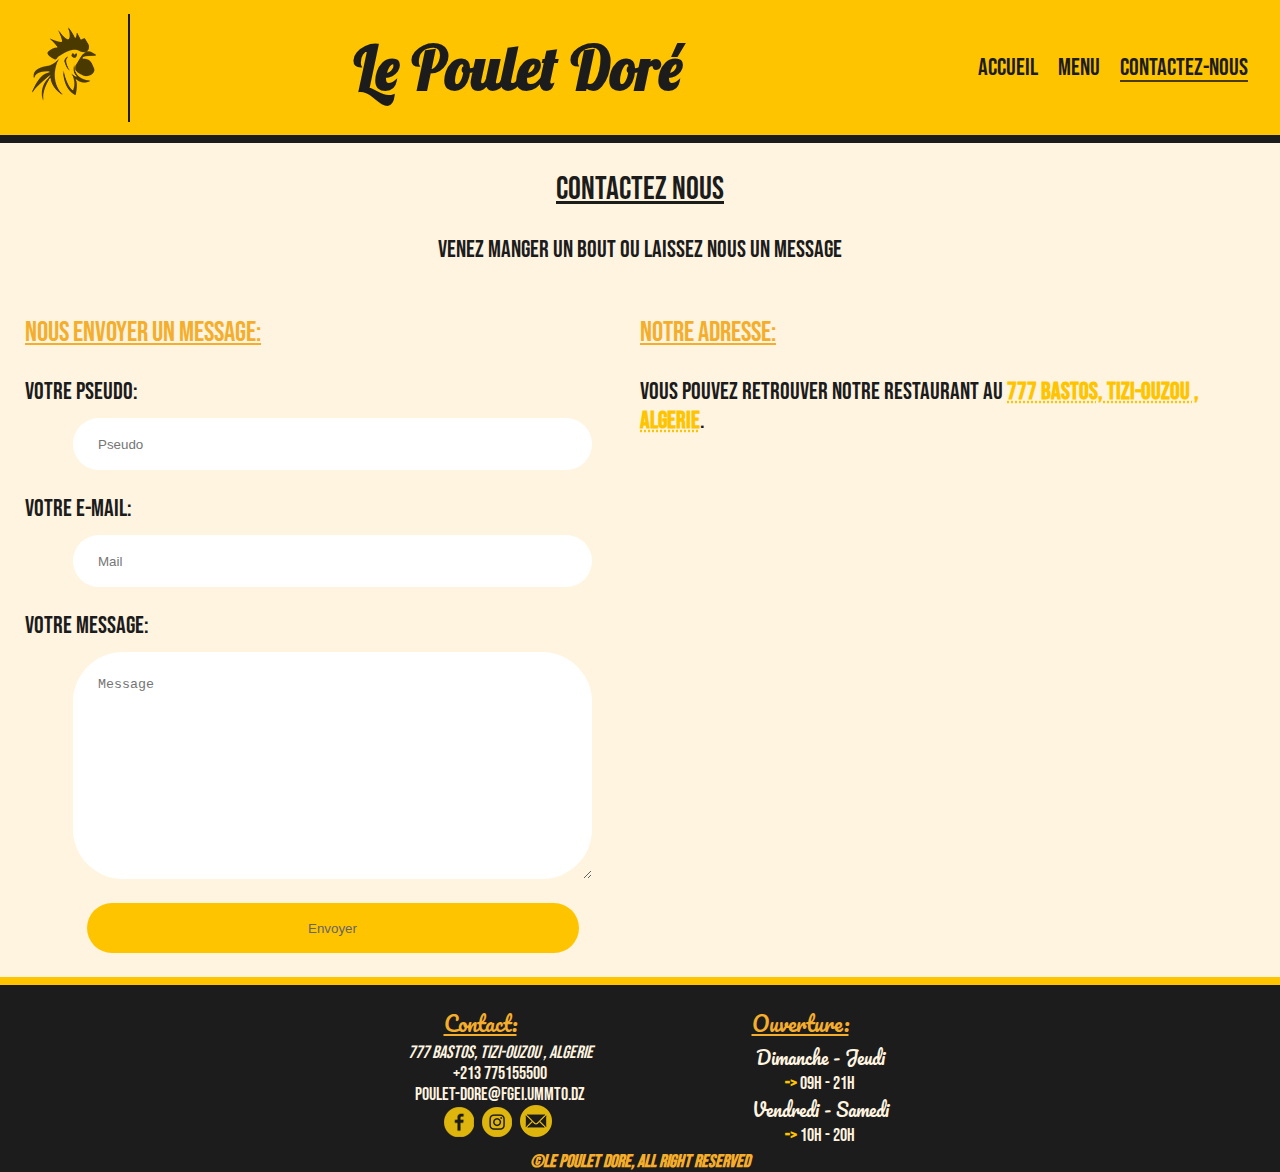
==== commit ce0c26d8: "correction adresse dans contact" ====
--- a/contact.html
+++ b/contact.html
@@ -81,7 +81,7 @@
                 <h3>Notre adresse:</h3>
                 <p>
                     Vous pouvez retrouver notre restaurant au
-                <address> 777 bastos, Tizi-Ouzou , Algerie</address>.
+                <em> 777 bastos, Tizi-Ouzou , Algerie</em>.
                 </p>
                 <iframe id="map"
                     src="https://www.google.com/maps/embed?pb=!1m18!1m12!1m3!1d3199.100092275099!2d4.0558063!3d36.6961326!2m3!1f0!2f0!3f0!3m2!1i1024!2i768!4f13.1!3m3!1m2!1s0x128dc816c66438fb%3A0x390274960dacce78!2sD%C3%A9partement%20d&#39;informatique!5e0!3m2!1sfr!2sdz!4v1714844909234!5m2!1sfr!2sdz"
--- a/style.css
+++ b/style.css
@@ -176,9 +176,7 @@
     border-radius: 25px;
 }
 
-main .contact .emplacement address {
-    display: inline;
-
+main .contact .emplacement em {
     text-decoration: dotted underline;
     color: #ffc400;
     font-style: normal;
@@ -218,10 +216,11 @@
     width: 15px;
 }
 
-main.menu details>ul>li .bas input[type="number"]:disabled{
+main.menu details>ul>li .bas input[type="number"]:disabled {
     color: #1c1c1c;
 }
-main.menu details>ul>li .bas input[type="button"]{
+
+main.menu details>ul>li .bas input[type="button"] {
     cursor: pointer;
 }
 
@@ -243,6 +242,8 @@
 main.menu .propositions input[type="submit"] {
     width: 300px;
     height: 50px;
+
+    font-size: 20px;
 }
 
 main.menu details em {
@@ -305,8 +306,8 @@
 
     position: relative;
 
-    transition: box-shadow ease-in-out .3s,
-        transform ease-in-out .5s;
+    transition: box-shadow ease-in-out .7s,
+        transform ease-in-out .7s;
 }
 
 main.menu details>ul>li:hover {
@@ -322,11 +323,11 @@
     width: 300px;
     height: 300px;
 
-    transition: transform ease-in-out .3s;
+    transition: transform ease-in-out .4s;
     bottom: 0;
 }
 
-main.menu details>ul>li:hover .flip-card-interne{
+main.menu details>ul>li:hover .flip-card-interne {
     transform: rotateY(180deg);
 }
 
@@ -362,12 +363,12 @@
 main.menu details>ul>li h3 {
     color: #1c1c1c;
 }
+
 main.menu details>ul>li .bas {
     position: absolute;
     bottom: 0;
     left: calc(50% - 45px);
 }
-
 
 main.menu .bienvenue {
     background: #fff4e0;
@@ -386,8 +387,6 @@
     top: 0;
     left: calc(50% - 86px);
 }
-
-
 
 main.menu .bienvenue h3::before,
 main.menu .bienvenue h3::after {
@@ -442,8 +441,8 @@
     font-family: 'Pacifico', cursive, sans-serif;
 }
 
-footer em{
-    margin: auto;
+footer em {
+    margin: 0 auto;
 }
 
 h2,
@@ -618,10 +617,9 @@
         position: absolute;
         z-index: 2;
         top: 100%;
-        right: 20px;
         background: #fff4e0;
         width: 100%;
-        border-radius: 0 0 25px 25px;
+        border-radius: 0 0 0 25px;
         text-align: center;
     }
 
@@ -636,11 +634,10 @@
 
     header nav.small-device {
         background-color: #fff4e0;
-        width: 135px;
+        width: 100%;
         height: 80%;
-        border-radius: 50px;
+        border-radius: 50px 0 0 50px;
         position: relative;
-        right: 20px;
         transition: transform ease-in-out .1s;
     }
 
@@ -667,13 +664,12 @@
 
     header .nav-container:hover nav.small-device {
         transform: translateY(10px);
-        border-radius: 25px 25px 0 0;
+        border-radius: 25px 0 0 0;
     }
 
     header .nav-container:hover nav.big-device {
         display: block;
-        border-bottom: solid 1px #1c1c1c;
-        border-left: solid 1px #1c1c1c;
+        box-shadow: -1px 1px #1c1c1c;
     }
 
     header .left img {
@@ -714,7 +710,7 @@
     }
 
     footer em {
-        position:relative;
+        position: relative;
         left: 50%
     }
 }
@@ -722,12 +718,12 @@
 /* Petit telephones */
 @media only screen and (max-width: 749px) {
     header h1 {
-        font-size: 30px;
+        font-size: 25px;
     }
 
     header .nav-container {
         position: relative;
-        width: 20%;
+        width: 150px;
     }
 
     header nav.big-device {
@@ -735,10 +731,9 @@
         position: absolute;
         z-index: 2;
         top: 100%;
-        right: 20px;
         background: #fff4e0;
         width: 100%;
-        border-radius: 0 0 25px 25px;
+        border-radius: 0 0 0 25px;
         text-align: center;
     }
 
@@ -753,11 +748,10 @@
 
     header nav.small-device {
         background-color: #fff4e0;
-        width: 80px;
+        width: 100%;
         height: 80%;
-        border-radius: 50px;
+        border-radius: 50px 0 0 50px;
         position: relative;
-        right: 20px;
         transition: transform ease-in-out .1s;
     }
 
@@ -784,13 +778,12 @@
 
     header .nav-container:hover nav.small-device {
         transform: translateY(10px);
-        border-radius: 25px 25px 0 0;
+        border-radius: 25px 0 0 0;
     }
 
     header .nav-container:hover nav.big-device {
         display: block;
-        border-bottom: solid 1px #1c1c1c;
-        border-left: solid 1px #1c1c1c;
+        box-shadow: -1px 1px #1c1c1c;
     }
 
     header .left img {
